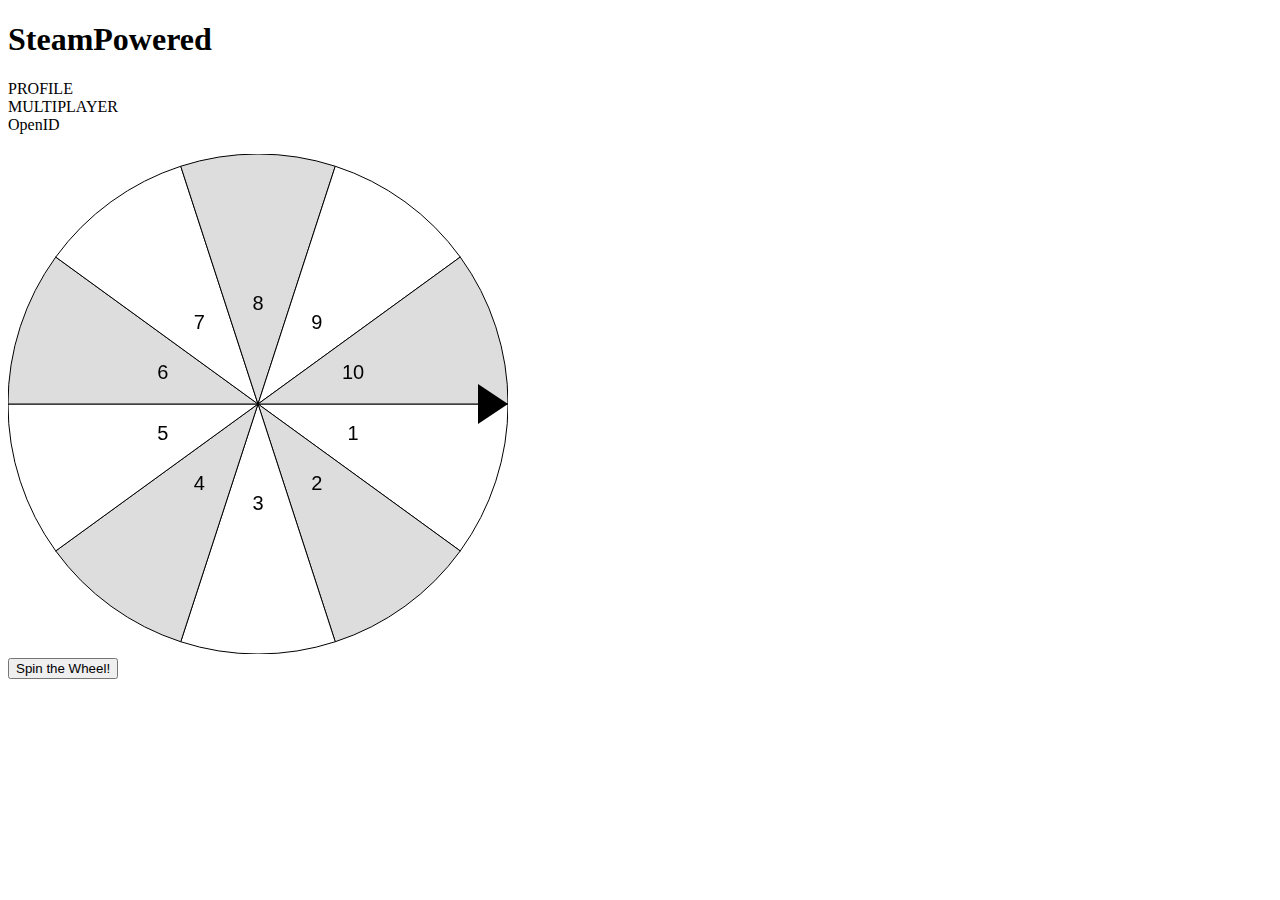
==== src/main/resources/templates/index.html @ 26237e2e "Added logic to grab openID values" ====
<!DOCTYPE html>
<html lang="en" xmlns:th="http://www.thymeleaf.org">
<head>
    <link rel="stylesheet" th:href="@{steampowered.css}">
    <meta charset="UTF-8">
    <title>SteamPowered Main Page</title>
</head>
<body>
    <!--Used to grab the values from steam openID-->
    <tr class="openid-results" th:each="entry : ${parameters}">        
    </tr>
<div class="top-border">
    <h1>SteamPowered</h1> <!-- TITLE TEXT -->
    <div class="tab-bar"> <!-- NAVIGATION BAR -->
        <div class="tab"><a th:href="@{profile}">PROFILE</a></div>
        <div class="tab"><a th:href="@{multiplayer}">MULTIPLAYER</a></div>
        <div class="tab"><a th:href="@{/redirect}">OpenID</a></div>
    </div>
</div>
<div class="content">
    <!-- Spinning Wheel Section -->
    <h2></h2>
    <div id="wheel">
        <canvas id="wheelCanvas" width="500" height="500"></canvas>
    </div>
    <button id="spin">Spin the Wheel!</button>
    <p id="result" style="text-align:center; font-size:20px;"></p>
</div>

<div class="bottom-border"></div>

<!--CREATION OF WHEEL AREA AND SECTIONS FOR TESTING/SET TO CHANGE -->
<script>const canvas = document.getElementById('wheelCanvas');
const ctx = canvas.getContext('2d');
const sections = ['1', '2', '3', '4', '5', '6', '7', '8', '9', '10'];
let currentRotation = 0;

//WHEEL CREATION
function drawWheel() {
    const sectionAngle = 2 * Math.PI / sections.length;
    ctx.clearRect(0, 0, canvas.width, canvas.height);
    for (let i = 0; i < sections.length; i++) {
        ctx.beginPath();
        ctx.moveTo(250, 250); // Wheel center
        ctx.arc(250, 250, 250, sectionAngle * i, sectionAngle * (i + 1), false);
        ctx.closePath();
        ctx.fillStyle = i % 2 === 0 ? '#FFF' : '#DDD';
        ctx.fill();
        ctx.stroke();

        //TEXT ON WHEEL
        ctx.fillStyle = '#000';
        ctx.font = '20px Arial';
        ctx.textAlign = 'center';
        ctx.textBaseline = 'middle';
        const textAngle = sectionAngle * i + sectionAngle / 2;
        const textX = 250 + Math.cos(textAngle) * 200 * 0.5;
        const textY = 250 + Math.sin(textAngle) * 200 * 0.5;
        ctx.fillText(sections[i], textX, textY);
    }
}

//ARROW POINTER
function drawArrow() {
    ctx.fillStyle = '#000';
    ctx.beginPath();
    ctx.moveTo(500, 250);
    ctx.lineTo(470, 230);
    ctx.lineTo(470, 270);
    ctx.closePath();
    ctx.fill();
}

//SPIN WHEEL
function spinWheel() {
    const spinTo = Math.random() * 7200;
    const duration = 5000;

    const start = Date.now();
    const spin = () => {
        const timePassed = Date.now() - start;
        const progress = timePassed / duration;
        const angle = spinTo * progress;

        currentRotation = angle % 360;
        ctx.clearRect(0, 0, canvas.width, canvas.height);
        ctx.save();
        ctx.translate(250, 250);
        ctx.rotate(angle * Math.PI / 180);
        ctx.translate(-250, -250);
        drawWheel();
        ctx.restore();
        drawArrow();

        if (timePassed < duration) requestAnimationFrame(spin);
        else {
            const landedSectionIndex = Math.floor(((360 - currentRotation) % 360) / (360 / sections.length));
            showResultAndButtons(sections[landedSectionIndex]);
            const resultText = `Landed on section: ${sections[landedSectionIndex]}`;
            document.getElementById('result').textContent = resultText;
        }
    };
    requestAnimationFrame(spin);
}
function showResultAndButtons(result) {


    //PREVENTS DUPLICATES
    const existingReshuffleBtn = document.getElementById('reshuffle');
    const existingGoToGameBtn = document.getElementById('goToGame');
    if (existingReshuffleBtn) existingReshuffleBtn.remove();
    if (existingGoToGameBtn) existingGoToGameBtn.remove();

    //RESHUFFLE GAMES
    const reshuffleBtn = document.createElement('button');
    reshuffleBtn.id = 'reshuffle';
    reshuffleBtn.innerText = 'Reshuffle ';
    reshuffleBtn.className = 'action-button'; // Use the same class as the spin button for consistent styling
    reshuffleBtn.addEventListener('click', function() {
        // Add logic for what happens when "Reshuffle Games" is clicked
        console.log('Reshuffling games...');
    });

    //GO TO GAME BUTTON
    const goToGameBtn = document.createElement('button');
    goToGameBtn.id = 'goToGame';
    goToGameBtn.innerText = 'Go to Game';
    goToGameBtn.className = 'action-button'; // Use the same class as the spin button for consistent styling
    goToGameBtn.addEventListener('click', function() {
        // Add logic for what happens when "Go to Game" is clicked
        console.log('Going to game...');
    });

    //BUTTONS APPEND
    const buttonsContainer = document.getElementById('spin').parentNode;
    buttonsContainer.appendChild(reshuffleBtn);
    buttonsContainer.appendChild(goToGameBtn);
}

document.getElementById('spin').addEventListener('click', spinWheel);

drawWheel();
drawArrow();
</script>
</body>
</html>
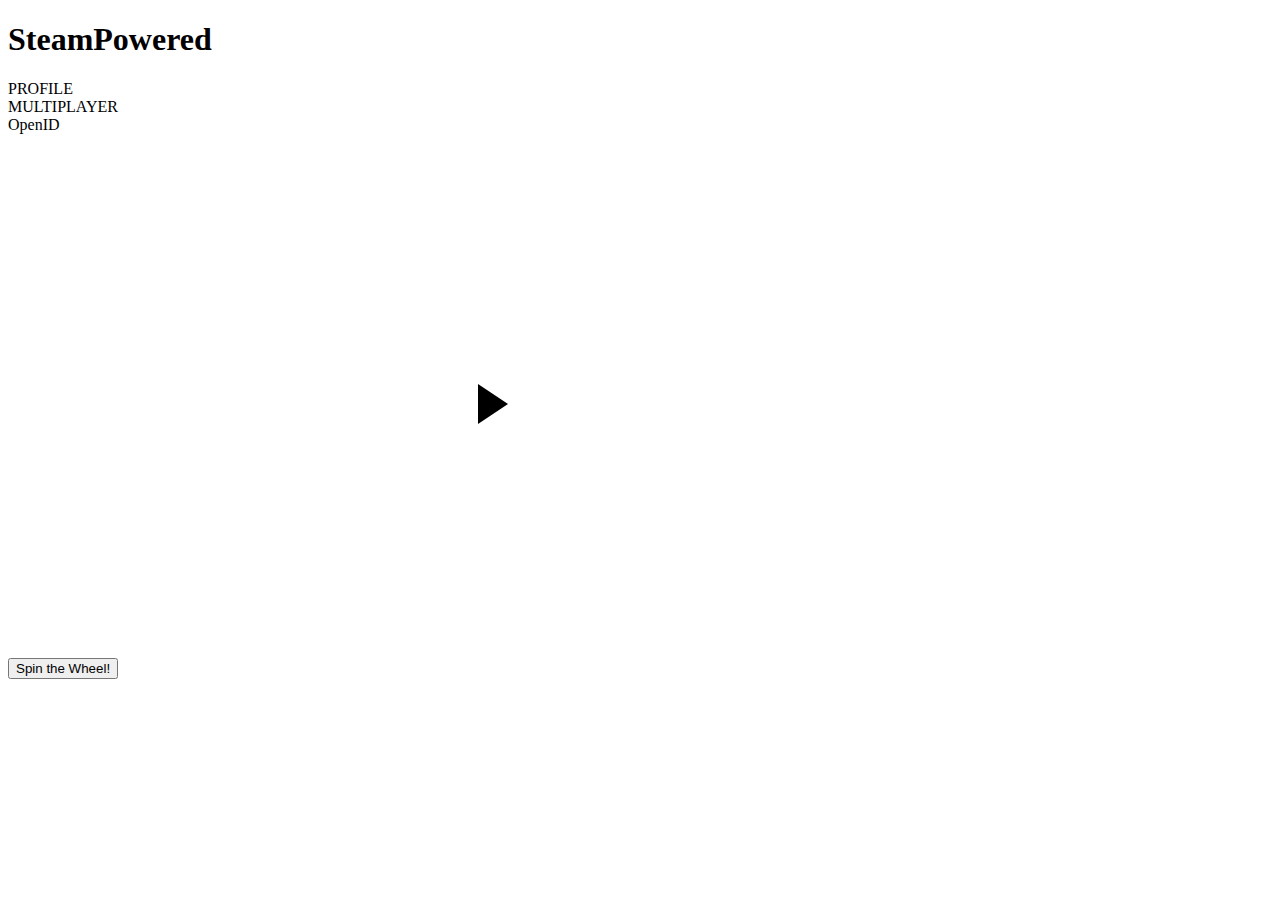
==== commit 635edd15: "made the array 30 games long. added reshuffle button functionality" ====
--- a/src/main/resources/templates/index.html
+++ b/src/main/resources/templates/index.html
@@ -17,6 +17,7 @@
         <div class="tab"><a th:href="@{/redirect}">OpenID</a></div>
     </div>
 </div>
+
 <div class="content">
     <!-- Spinning Wheel Section -->
     <h2></h2>
@@ -28,34 +29,77 @@
 </div>
 
 <div class="bottom-border"></div>
-
+<!--READS JSON ATTRIBUTE FROM THE CONTROLLER AS AN ARRAY -->
+    <script th:inline="javascript">
+        /*<![CDATA[*/
+        var gamesJsonString = /*[[${gamesJson}]]*/ '[]';
+        var games = JSON.parse(gamesJsonString);
+        //FOR TESTING PURPOSES
+        console.log(games);
+        console.log(Array.isArray(games));
+        /*]]>*/
+        function getRandomSubsetOfGames(games, min = 2, max = 10) {
+            const shuffled = games.sort(() => 0.5 - Math.random());//SHUFFLES THE ARRAY
+            return shuffled.slice(0, Math.max(min, Math.min(shuffled.length, max))); //SLICES THE ARRAY INTO A MIN OF 2 GAMES A MAX OF 10
+        }
+    </script>
 <!--CREATION OF WHEEL AREA AND SECTIONS FOR TESTING/SET TO CHANGE -->
 <script>const canvas = document.getElementById('wheelCanvas');
 const ctx = canvas.getContext('2d');
-const sections = ['1', '2', '3', '4', '5', '6', '7', '8', '9', '10'];
+console.log(games);
+let currentGamesSubset = getRandomSubsetOfGames(games);
+let sections = currentGamesSubset.map(game => game.name);
+console.log(sections);
 let currentRotation = 0;
 
+
 //WHEEL CREATION
+function calculateFontSize(text, ctx, maxTextWidth) {
+    let fontSize = 20; //BASE FONT SIZE
+    ctx.font = `${fontSize}px Arial`;
+    let textWidth = ctx.measureText(text).width;
+
+    //ALLOWS FONT SIZE TO SHRINK IF THE TEXT WIDTH IS TOO LARGE BUT DOES NOT ALLOW IT TO GO BELOW A CERTAIN SIZE
+    while (textWidth > maxTextWidth && fontSize > 12) {
+        fontSize -= 1;
+        ctx.font = `${fontSize}px Arial`;
+        textWidth = ctx.measureText(text).width;
+    }
+
+    return fontSize;
+}
+
 function drawWheel() {
     const sectionAngle = 2 * Math.PI / sections.length;
     ctx.clearRect(0, 0, canvas.width, canvas.height);
+
     for (let i = 0; i < sections.length; i++) {
         ctx.beginPath();
-        ctx.moveTo(250, 250); // Wheel center
+        ctx.moveTo(250, 250); //WHEEL CENTER
         ctx.arc(250, 250, 250, sectionAngle * i, sectionAngle * (i + 1), false);
         ctx.closePath();
-        ctx.fillStyle = i % 2 === 0 ? '#FFF' : '#DDD';
+        ctx.fillStyle = i % 2 === 0 ? '#050505' : '#080c12';
         ctx.fill();
         ctx.stroke();
 
-        //TEXT ON WHEEL
-        ctx.fillStyle = '#000';
-        ctx.font = '20px Arial';
+        //MAX TEXT WIDTH ALLOWED
+        const maxTextWidth = 250 * Math.sin(sectionAngle / 2) * 0.8;
+
+        //CALCULATES FONT SIZE
+        const fontSize = calculateFontSize(sections[i], ctx, maxTextWidth);
+        ctx.font = `${fontSize}px Arial`;
+
+        //ADJUSTS TEXT PLACEMENT
+        const baseRadius = 200;
+        const textRadiusAdjustmentFactor = (30 - fontSize) * 3;
+        const textRadius = baseRadius * 0.5 + textRadiusAdjustmentFactor;
+
+        ctx.fillStyle = '#f7f8fa';
         ctx.textAlign = 'center';
         ctx.textBaseline = 'middle';
         const textAngle = sectionAngle * i + sectionAngle / 2;
-        const textX = 250 + Math.cos(textAngle) * 200 * 0.5;
-        const textY = 250 + Math.sin(textAngle) * 200 * 0.5;
+        const textX = 250 + Math.cos(textAngle) * textRadius;
+        const textY = 250 + Math.sin(textAngle) * textRadius;
         ctx.fillText(sections[i], textX, textY);
     }
 }
@@ -96,8 +140,38 @@
         else {
             const landedSectionIndex = Math.floor(((360 - currentRotation) % 360) / (360 / sections.length));
             showResultAndButtons(sections[landedSectionIndex]);
-            const resultText = `Landed on section: ${sections[landedSectionIndex]}`;
+            const resultText = `And the winner is: ${sections[landedSectionIndex]} !`;
             document.getElementById('result').textContent = resultText;
+            if (typeof landedSectionIndex === 'undefined' || landedSectionIndex < 0 || landedSectionIndex >= games.length) {
+                console.log('Invalid section index');
+                return;
+            }
+            const selectedGame = games[landedSectionIndex];
+            const imgIconURL = selectedGame.imgIconURL;//ACCESSES THE IMG HEADER OF THE GAME
+
+            //PRINTS IMAGE AT BOTTOM OF THE PAGE
+
+            let imgDisplayArea = document.getElementById('imgDisplayArea');
+            if (!imgDisplayArea) {
+                imgDisplayArea = document.createElement('div');
+                imgDisplayArea.id = 'imgDisplayArea';
+                document.body.appendChild(imgDisplayArea); // Append the display area to the document body
+            }
+            imgDisplayArea.style.padding = '20px 250px';
+            imgDisplayArea.style.textAlign = 'left';
+            imgDisplayArea.style.color = 'white';
+            imgDisplayArea.style.marginTop = '50px';
+            imgDisplayArea.style.fontSize = '24px';
+            imgDisplayArea.style.fontWeight = 'bold';
+
+
+            imgDisplayArea.innerHTML = `
+        <img src="${selectedGame.imgIconURL}" alt="${selectedGame.name}" style="float: left; margin-right: 20px; max-height: 100%; width: auto;">
+        <div style="float: left; max-width: calc(100% - 120px);">
+            ${selectedGame.name}
+        </div>
+        <div style="clear: both;"></div>
+    `;
         }
     };
     requestAnimationFrame(spin);
@@ -115,19 +189,33 @@
     const reshuffleBtn = document.createElement('button');
     reshuffleBtn.id = 'reshuffle';
     reshuffleBtn.innerText = 'Reshuffle ';
-    reshuffleBtn.className = 'action-button'; // Use the same class as the spin button for consistent styling
+    reshuffleBtn.className = 'action-button';
+    document.body.appendChild(reshuffleBtn);
+
     reshuffleBtn.addEventListener('click', function() {
-        // Add logic for what happens when "Reshuffle Games" is clicked
+        currentGamesSubset = getRandomSubsetOfGames(games); //NEW RANDOM SUBSET CHOSEN
+        sections = currentGamesSubset.map(game => game.name); //SECTIONS UPDATED
+
+        //FOR TESTING
         console.log('Reshuffling games...');
+        console.log(sections);
+        drawWheel();
     });
 
     //GO TO GAME BUTTON
     const goToGameBtn = document.createElement('button');
-    goToGameBtn.id = 'goToGame';
+    goToGameBtn.id = "goToGame";
     goToGameBtn.innerText = 'Go to Game';
-    goToGameBtn.className = 'action-button'; // Use the same class as the spin button for consistent styling
+    goToGameBtn.className = 'action-button';
     goToGameBtn.addEventListener('click', function() {
-        // Add logic for what happens when "Go to Game" is clicked
+        const imgDisplayArea = document.getElementById('imgDisplayArea');
+
+        //DRAGS USERS SCREEN DOWN IN ORDER TO SEE GAME INFORMATION
+        if (imgDisplayArea) {
+            imgDisplayArea.scrollIntoView({ behavior: 'smooth' });
+        } else {
+            console.warn('imgDisplayArea not found');
+        }
         console.log('Going to game...');
     });
 
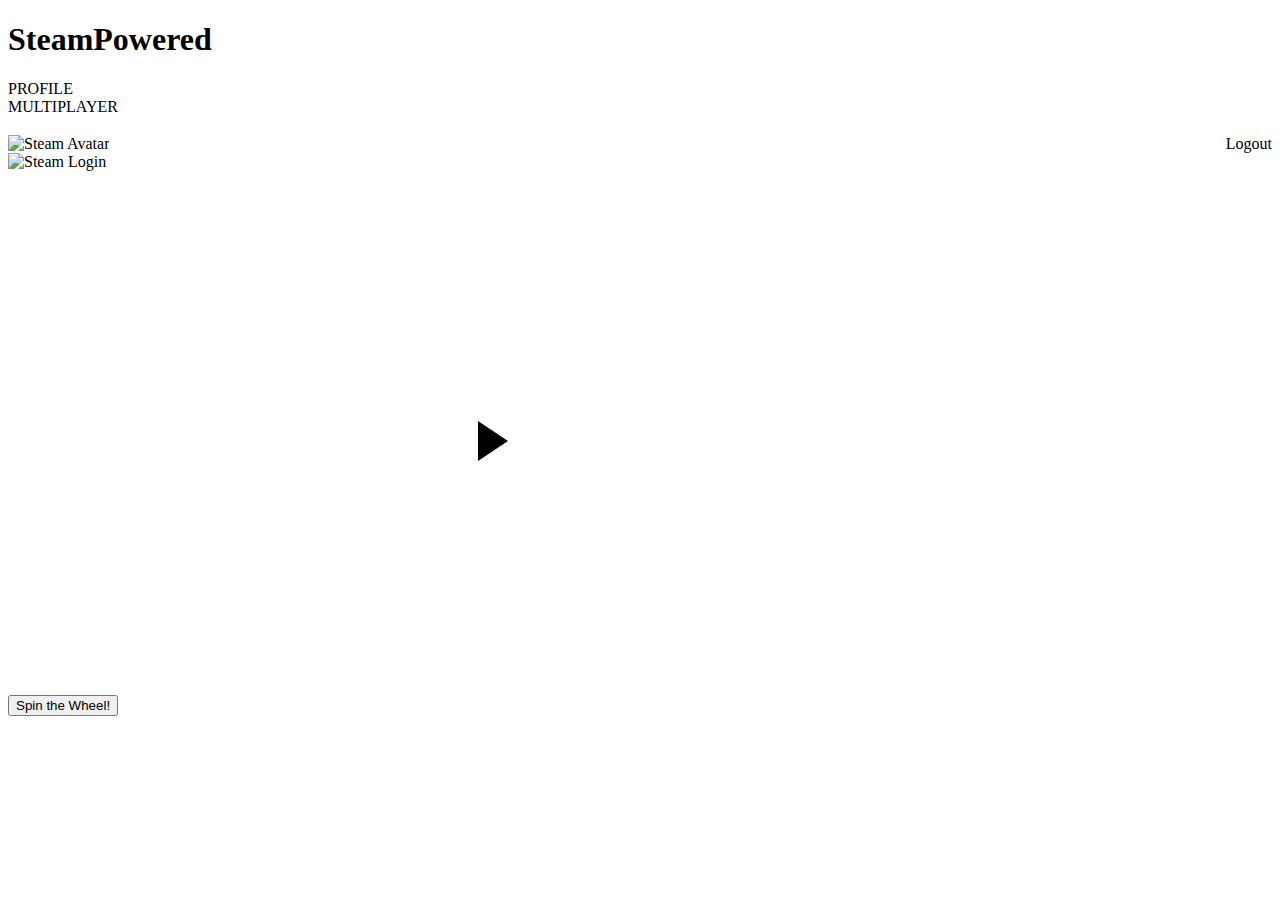
==== commit 3c9a0311: "Fix login and redirect" ====
--- a/src/main/resources/templates/index.html
+++ b/src/main/resources/templates/index.html
@@ -11,10 +11,21 @@
     </tr>
 <div class="top-border">
     <h1>SteamPowered</h1> <!-- TITLE TEXT -->
-    <div class="tab-bar"> <!-- NAVIGATION BAR -->
+    <div class="tab-bar" th:object="${user}"> <!-- NAVIGATION BAR -->
         <div class="tab"><a th:href="@{profile}">PROFILE</a></div>
         <div class="tab"><a th:href="@{multiplayer}">MULTIPLAYER</a></div>
-        <div class="tab"><a th:href="@{/redirect}">OpenID</a></div>
+        <div th:if="${user.steamUserName}">
+            <h3 th:text="${user.steamUserName}"></h3>
+            <img th:src="${user.profileImage}" alt="Steam Avatar">
+            <span style = "float:right;" class = "tab"><a th:href="@{logout}">Logout</a></span>
+        </div>
+        <!-- If not logged in, display Steam login button -->
+        <div th:unless="${steamUserName}">
+            <div>
+                <a th:href="@{/redirect}"><img src="https://steamcommunity-a.akamaihd.net/public/images/signinthroughsteam/sits_01.png" alt="Steam Login"></a>
+            </div>
+        </div>
+
     </div>
 </div>
 
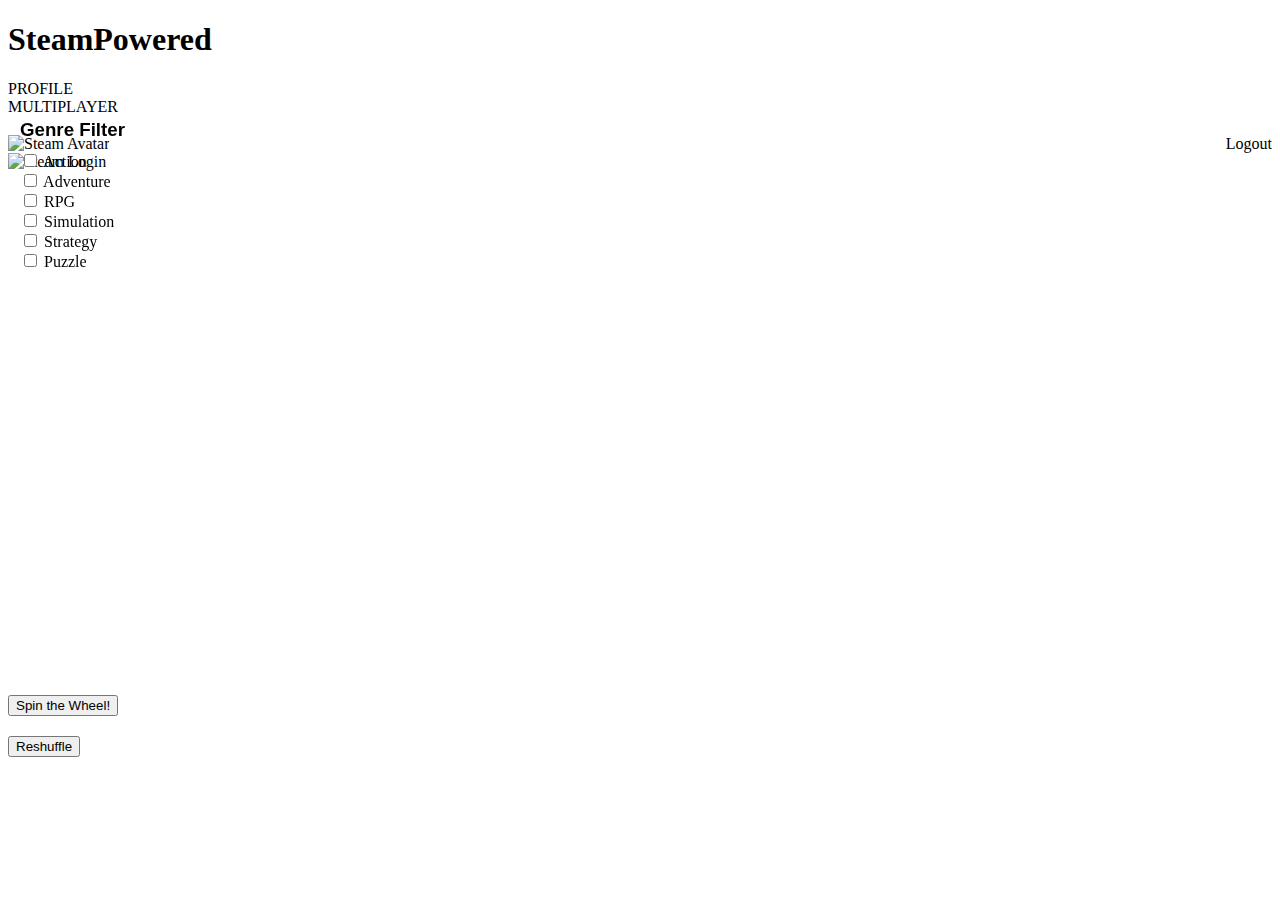
==== commit a8add20a: "Merge branch 'main' of https://github.com/jasonurquilla/Steampowered-Jason-" ====
--- a/src/main/resources/templates/index.html
+++ b/src/main/resources/templates/index.html
@@ -30,8 +30,11 @@
 </div>
 
 <div class="content">
-    <!-- Spinning Wheel Section -->
     <h2></h2>
+    <div id="genreMenu" style="position: absolute; left: 20px; top: 100px;">
+        <!--GENRE CHECKBOX-->
+    </div>
+    <!-- WHEEL SPINNING SECTION -->
     <div id="wheel">
         <canvas id="wheelCanvas" width="500" height="500"></canvas>
     </div>
@@ -39,7 +42,7 @@
     <p id="result" style="text-align:center; font-size:20px;"></p>
 </div>
 
-<div class="bottom-border"></div>
+
 <!--READS JSON ATTRIBUTE FROM THE CONTROLLER AS AN ARRAY -->
     <script th:inline="javascript">
         /*<![CDATA[*/
@@ -54,7 +57,28 @@
             return shuffled.slice(0, Math.max(min, Math.min(shuffled.length, max))); //SLICES THE ARRAY INTO A MIN OF 2 GAMES A MAX OF 10
         }
     </script>
-<!--CREATION OF WHEEL AREA AND SECTIONS FOR TESTING/SET TO CHANGE -->
+    <!--CREATION OF GENRE MENU -->
+    <script>
+        const genres = ["Action", "Adventure", "RPG", "Simulation", "Strategy", "Puzzle"];
+        const genreMenu = document.getElementById('genreMenu');
+        //TITLE ON BOX
+        const menuTitle = document.createElement('h3');
+        menuTitle.textContent = 'Genre Filter';
+        menuTitle.style.marginBottom = '10px';
+        menuTitle.style.fontFamily = "Arial", "sans-serif";
+        genreMenu.appendChild(menuTitle);
+        //GENRES GET PLACED ONE BY ONE
+        genres.forEach((genre) => {
+            const label = document.createElement('label');
+            label.style.display = 'block';
+            label.innerHTML = `
+        <input type="checkbox" name="genres" value="${genre}">
+        ${genre}
+    `;
+            genreMenu.appendChild(label);
+        });
+    </script>
+    <!--CREATION OF WHEEL AREA AND SECTIONS FOR TESTING/SET TO CHANGE -->
 <script>const canvas = document.getElementById('wheelCanvas');
 const ctx = canvas.getContext('2d');
 console.log(games);
@@ -63,7 +87,22 @@
 console.log(sections);
 let currentRotation = 0;
 
-
+//CREATES INITIAL RESHUFFLE BUTTON
+const reshuffleBtn = document.createElement('button');
+reshuffleBtn.id = 'reshuffle';
+reshuffleBtn.innerText = 'Reshuffle ';
+reshuffleBtn.className = 'action-button';
+document.body.appendChild(reshuffleBtn);
+
+reshuffleBtn.addEventListener('click', function() {
+    currentGamesSubset = getRandomSubsetOfGames(games); //NEW RANDOM SUBSET CHOSEN
+    sections = currentGamesSubset.map(game => game.name); //SECTIONS UPDATED
+
+    //FOR TESTING
+    console.log('Reshuffling games...');
+    console.log(sections);
+    drawWheel();
+});
 //WHEEL CREATION
 function calculateFontSize(text, ctx, maxTextWidth) {
     let fontSize = 20; //BASE FONT SIZE
@@ -117,7 +156,7 @@
 
 //ARROW POINTER
 function drawArrow() {
-    ctx.fillStyle = '#000';
+    ctx.fillStyle = '#FFF';
     ctx.beginPath();
     ctx.moveTo(500, 250);
     ctx.lineTo(470, 230);
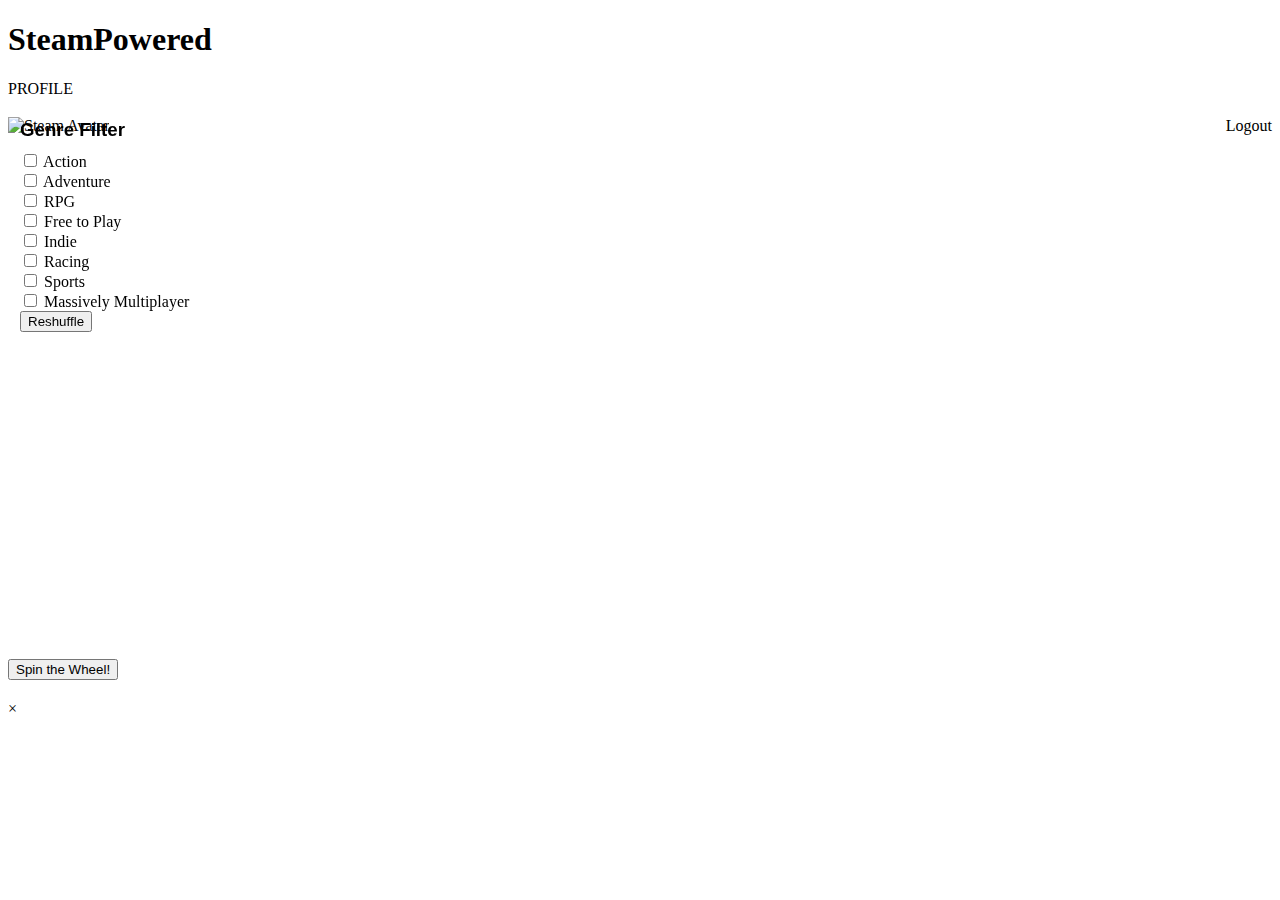
==== commit 58ce875a: "Merge pull request #22 from jasonurquilla/main" ====
--- a/src/main/resources/templates/index.html
+++ b/src/main/resources/templates/index.html
@@ -3,7 +3,7 @@
 <head>
     <link rel="stylesheet" th:href="@{steampowered.css}">
     <meta charset="UTF-8">
-    <title>SteamPowered Main Page</title>
+    <title>SteamPowered</title>
 </head>
 <body>
     <!--Used to grab the values from steam openID-->
@@ -13,19 +13,11 @@
     <h1>SteamPowered</h1> <!-- TITLE TEXT -->
     <div class="tab-bar" th:object="${user}"> <!-- NAVIGATION BAR -->
         <div class="tab"><a th:href="@{profile}">PROFILE</a></div>
-        <div class="tab"><a th:href="@{multiplayer}">MULTIPLAYER</a></div>
         <div th:if="${user.steamUserName}">
             <h3 th:text="${user.steamUserName}"></h3>
             <img th:src="${user.profileImage}" alt="Steam Avatar">
             <span style = "float:right;" class = "tab"><a th:href="@{logout}">Logout</a></span>
         </div>
-        <!-- If not logged in, display Steam login button -->
-        <div th:unless="${steamUserName}">
-            <div>
-                <a th:href="@{/redirect}"><img src="https://steamcommunity-a.akamaihd.net/public/images/signinthroughsteam/sits_01.png" alt="Steam Login"></a>
-            </div>
-        </div>
-
     </div>
 </div>
 
@@ -59,7 +51,7 @@
     </script>
     <!--CREATION OF GENRE MENU -->
     <script>
-        const genres = ["Action", "Adventure", "RPG", "Simulation", "Strategy", "Puzzle"];
+        const genres = ["Action", "Adventure", "RPG", "Free to Play","Indie","Racing","Sports","Massively Multiplayer"];
         const genreMenu = document.getElementById('genreMenu');
         //TITLE ON BOX
         const menuTitle = document.createElement('h3');
@@ -77,7 +69,21 @@
     `;
             genreMenu.appendChild(label);
         });
+
+    //CHECKBOX CHECKER
+        function getSelectedGenres() {
+            const checkboxes = document.querySelectorAll('#genreMenu input[type="checkbox"]:checked');
+            return Array.from(checkboxes).map(checkbox => checkbox.value);
+        }
+        function filterGamesByGenres(selectedGenres) {
+            return games.filter(game =>
+                Object.values(game.genres).some(genre =>
+                    selectedGenres.includes(genre.description) // Check if the genre description matches any selected genre
+                )
+            );
+        }
     </script>
+
     <!--CREATION OF WHEEL AREA AND SECTIONS FOR TESTING/SET TO CHANGE -->
 <script>const canvas = document.getElementById('wheelCanvas');
 const ctx = canvas.getContext('2d');
@@ -92,17 +98,26 @@
 reshuffleBtn.id = 'reshuffle';
 reshuffleBtn.innerText = 'Reshuffle ';
 reshuffleBtn.className = 'action-button';
-document.body.appendChild(reshuffleBtn);
+genreMenu.appendChild(reshuffleBtn);
 
 reshuffleBtn.addEventListener('click', function() {
-    currentGamesSubset = getRandomSubsetOfGames(games); //NEW RANDOM SUBSET CHOSEN
-    sections = currentGamesSubset.map(game => game.name); //SECTIONS UPDATED
+    const selectedGenres = getSelectedGenres();
+    let gamesToUse=games;
+    if(selectedGenres.length>0){
+        gamesToUse=filterGamesByGenres(selectedGenres)
+    }
+    console.log('Filtered Games:', gamesToUse); // Debug: Log filtered games
+    currentGamesSubset = getRandomSubsetOfGames(gamesToUse);
+    sections = currentGamesSubset.map(game => game.name);
 
     //FOR TESTING
     console.log('Reshuffling games...');
     console.log(sections);
     drawWheel();
 });
+
+
+
 //WHEEL CREATION
 function calculateFontSize(text, ctx, maxTextWidth) {
     let fontSize = 20; //BASE FONT SIZE
@@ -120,6 +135,9 @@
 }
 
 function drawWheel() {
+    const centerX = canvas.width / 2;
+    const centerY = canvas.height / 2;
+    const textRadius = 200;
     const sectionAngle = 2 * Math.PI / sections.length;
     ctx.clearRect(0, 0, canvas.width, canvas.height);
 
@@ -148,11 +166,12 @@
         ctx.textAlign = 'center';
         ctx.textBaseline = 'middle';
         const textAngle = sectionAngle * i + sectionAngle / 2;
-        const textX = 250 + Math.cos(textAngle) * textRadius;
-        const textY = 250 + Math.sin(textAngle) * textRadius;
+        const textX = centerX + Math.cos(textAngle) * textRadius;
+        const textY = centerY + Math.sin(textAngle) * textRadius;
         ctx.fillText(sections[i], textX, textY);
     }
 }
+
 
 //ARROW POINTER
 function drawArrow() {
@@ -190,13 +209,54 @@
         else {
             const landedSectionIndex = Math.floor(((360 - currentRotation) % 360) / (360 / sections.length));
             showResultAndButtons(sections[landedSectionIndex]);
-            const resultText = `And the winner is: ${sections[landedSectionIndex]} !`;
-            document.getElementById('result').textContent = resultText;
+
             if (typeof landedSectionIndex === 'undefined' || landedSectionIndex < 0 || landedSectionIndex >= games.length) {
                 console.log('Invalid section index');
                 return;
             }
-            const selectedGame = games[landedSectionIndex];
+
+            //MODAL WHICH DISPLAYS THE WINNER
+            var modal = document.getElementById("resultModal");
+            var span = document.getElementsByClassName("close")[0];
+            var modalContent = modal.querySelector(".modal-content");
+
+            var resultMessage = document.getElementById("resultMessage");
+            resultMessage.textContent = `AND THE WINNER IS ${sections[landedSectionIndex]}!`; // Set the text
+            modal.style.display = "block";
+            span.onclick = function() {
+                modal.style.display = "none";
+            }
+            window.onclick = function(event) {
+                if (event.target == modal) {
+                    modal.style.display = "none";
+                }
+            }
+
+
+            //ADDS THE GO TO GAME FUNCTION INSIDE OF THE MODAL
+            const existingSpinAgain = document.getElementById('respin');
+            if (existingSpinAgain) existingSpinAgain.remove();
+
+            const respinBtn = document.createElement('button');
+            respinBtn.id='respin';
+            respinBtn.innerText="Spin Again!";
+            respinBtn.addEventListener('click', spinWheel);
+            respinBtn.addEventListener('click', function(){
+                if (modal) {
+                    modal.style.display = 'none'; // Hides the modal by changing its display style
+                }
+            })
+
+
+
+
+
+
+
+
+
+
+            const selectedGame = currentGamesSubset[landedSectionIndex];
             const imgIconURL = selectedGame.imgIconURL;//ACCESSES THE IMG HEADER OF THE GAME
 
             //PRINTS IMAGE AT BOTTOM OF THE PAGE
@@ -205,27 +265,33 @@
             if (!imgDisplayArea) {
                 imgDisplayArea = document.createElement('div');
                 imgDisplayArea.id = 'imgDisplayArea';
-                document.body.appendChild(imgDisplayArea); // Append the display area to the document body
+                modalContent.appendChild(imgDisplayArea); // Append the display area to the document body
             }
-            imgDisplayArea.style.padding = '20px 250px';
+            imgDisplayArea.style.padding = '20px 200px';
             imgDisplayArea.style.textAlign = 'left';
             imgDisplayArea.style.color = 'white';
             imgDisplayArea.style.marginTop = '50px';
             imgDisplayArea.style.fontSize = '24px';
             imgDisplayArea.style.fontWeight = 'bold';
+            imgDisplayArea.style.fontFamily= 'Arial' , 'sans-serif';
 
 
             imgDisplayArea.innerHTML = `
         <img src="${selectedGame.imgIconURL}" alt="${selectedGame.name}" style="float: left; margin-right: 20px; max-height: 100%; width: auto;">
         <div style="float: left; max-width: calc(100% - 120px);">
             ${selectedGame.name}
+            <br>
+            <span style="font-size: 18px; font-weight: normal;">${selectedGame.shortDescription}</span>
         </div>
         <div style="clear: both;"></div>
     `;
+            modalContent.appendChild(respinBtn);
         }
     };
     requestAnimationFrame(spin);
 }
+
+
 function showResultAndButtons(result) {
 
 
@@ -235,50 +301,27 @@
     if (existingReshuffleBtn) existingReshuffleBtn.remove();
     if (existingGoToGameBtn) existingGoToGameBtn.remove();
 
-    //RESHUFFLE GAMES
-    const reshuffleBtn = document.createElement('button');
-    reshuffleBtn.id = 'reshuffle';
-    reshuffleBtn.innerText = 'Reshuffle ';
-    reshuffleBtn.className = 'action-button';
-    document.body.appendChild(reshuffleBtn);
-
-    reshuffleBtn.addEventListener('click', function() {
-        currentGamesSubset = getRandomSubsetOfGames(games); //NEW RANDOM SUBSET CHOSEN
-        sections = currentGamesSubset.map(game => game.name); //SECTIONS UPDATED
-
-        //FOR TESTING
-        console.log('Reshuffling games...');
-        console.log(sections);
-        drawWheel();
-    });
-
-    //GO TO GAME BUTTON
-    const goToGameBtn = document.createElement('button');
-    goToGameBtn.id = "goToGame";
-    goToGameBtn.innerText = 'Go to Game';
-    goToGameBtn.className = 'action-button';
-    goToGameBtn.addEventListener('click', function() {
-        const imgDisplayArea = document.getElementById('imgDisplayArea');
-
-        //DRAGS USERS SCREEN DOWN IN ORDER TO SEE GAME INFORMATION
-        if (imgDisplayArea) {
-            imgDisplayArea.scrollIntoView({ behavior: 'smooth' });
-        } else {
-            console.warn('imgDisplayArea not found');
-        }
-        console.log('Going to game...');
-    });
+
 
     //BUTTONS APPEND
-    const buttonsContainer = document.getElementById('spin').parentNode;
-    buttonsContainer.appendChild(reshuffleBtn);
-    buttonsContainer.appendChild(goToGameBtn);
-}
+
+    genreMenu.appendChild(reshuffleBtn);
+}
+
+
 
 document.getElementById('spin').addEventListener('click', spinWheel);
 
 drawWheel();
 drawArrow();
 </script>
+
+    <div id="resultModal" class="modal">
+        <div class="modal-content">
+            <span class="close">&times;</span>
+            <p id="resultMessage"></p>
+        </div>
+    </div>
+
 </body>
 </html>